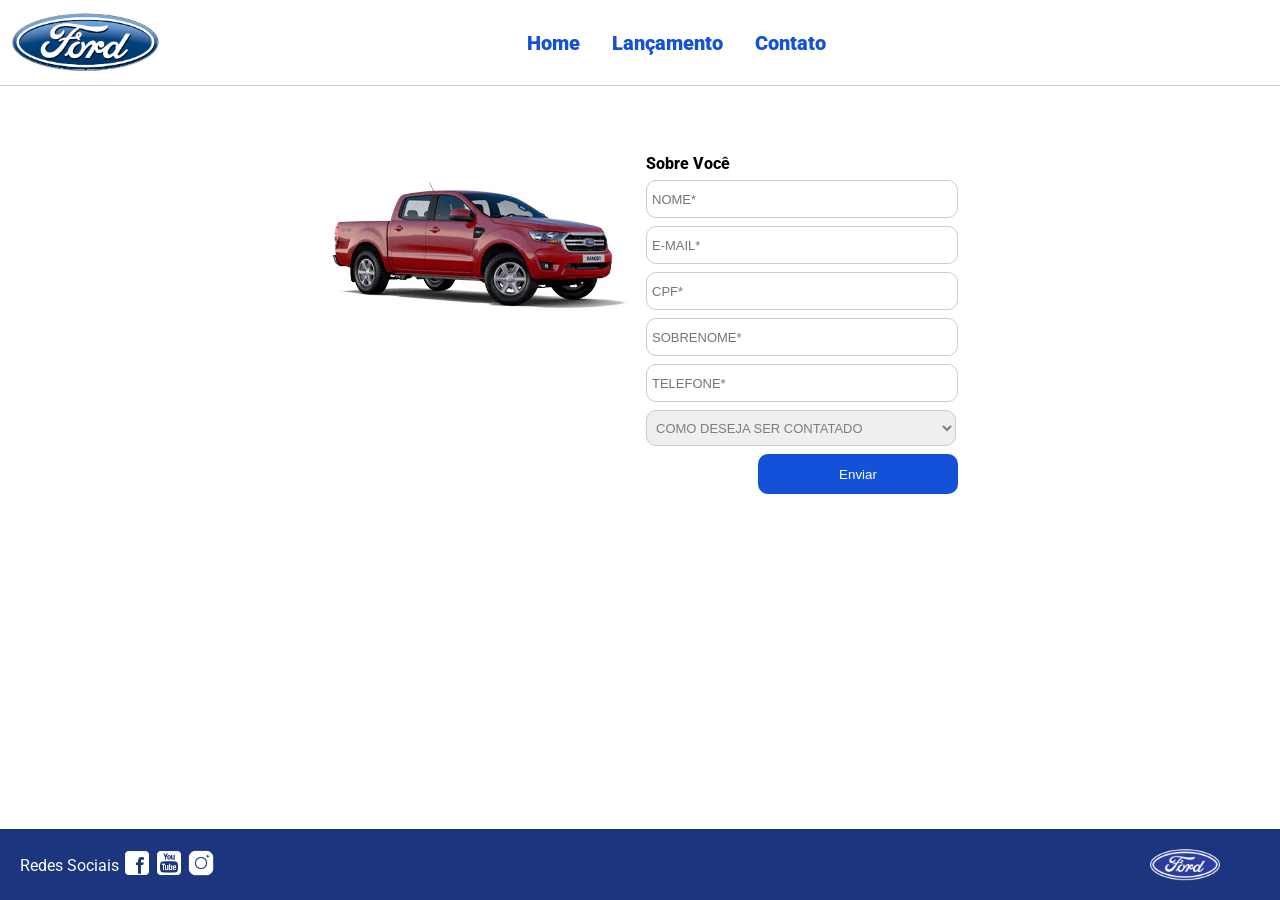
==== Java SCRIPT sprint/contato.html @ 19adab95 "Envio dos arquivos ao repositório - SPRINT" ====
<!DOCTYPE html>
<html lang="pt-br">
<head>
    <meta charset="UTF-8">
    <meta http-equiv="X-UA-Compatible" content="IE=edge">
    <meta name="viewport" content="width=device-width, initial-scale=1.0">
    <title>Ford</title>    
    <link href="css/reset.css" rel="stylesheet">
    <link href="css/style.css" rel="stylesheet">
    <link href="css/form.css" rel="stylesheet">
    <script src="js/form.js"></script>
</head>
<body>
    <header>       
        <div>
            <img src="img/logo-ford-256.png" width="150" class="logo" />
        </div>
        <nav>
            <ul>
                <li>
                    <a href="index.html">Home</a>
                </li>
                <li>
                    <a href="lancamento.html">Lançamento</a>
                </li>
                <li>
                    <a href="contato.html">Contato</a>
                </li>
            </ul>
        </nav>

    </header>
    <main>
        <div class="forms">
            <div>
                <img src="img/xls 2.2 diesel.jpg">
            </div>
            <div>
                <h2 class="titulo">Sobre Você</h2>
            <form onsubmit="Post(this);">
                <input type="text" name="nome" placeholder="NOME*" class="fordform" required>
                <input type="text" name="email" placeholder="E-MAIL*" class="fordform" required>
                <input type="text" name="cpf" placeholder="CPF*" class="fordform" required>
                <input type="text" name="sobrenome" placeholder="SOBRENOME*" class="fordform" required>
                <input type="text" name="telefone" placeholder="TELEFONE*" class="fordform" required>
                <select name="contato" class="fordform" required>
                    <option selected>COMO DESEJA SER CONTATADO</option>
                    <option>TELEFONE</option>
                    <option>E-MAIL</option>
                </select>
            <button type="submit">Enviar</button>
            </form>
            </div>
        </div>
    </main>
    <footer>
        <nav id="social">
            <ul>
                <li><span class="redesociais">Redes Sociais</span></li>
                <li><a href="#" title="Facebook"><img src="img/facebook-50.png"></a></li>
                <li><a href="#" title="YouTube"><img src="img/youtube-squared-50.png"></a></li>
                <li><a href="#" title="Instagram"><img src="img/instagram-logo-50.png"></a></li>
            </ul>
        </nav>
        <div>
           <img src="img/ford-96.png" width="70"  />
        </div>
    </footer>    
</body>
</html>
---- Java SCRIPT sprint/css/style.css ----
@import url('https://fonts.googleapis.com/css2?family=Roboto:wght@300&display=swap');

body {
    background: #FFFFFF;
    height: 100%;
    font-family: 'Roboto', sans-serif;
}

html {
    height: 100%;
}

div#carousel {
    height: 46vh;
    width: 100%;
     max-height: 628px;
    -webkit-transition: all .3s ease-in-out;
    -moz-transition: all .3s ease-in-out;
    transition: all .3s ease-in-out;
}

div#carousel-title a {
    text-decoration: none;
}

div#carousel-title  {
    display: block;
    text-align: center;
    margin-top: 10px;
    margin-bottom: 10px;
    font-weight: bold;
}

header ul {
    text-align: center;
    margin-left: auto;
    margin-right: auto;
    display: block;
}

ul {
	display: inline-block;
}

header {
    background: #FFFFFF;
    border-bottom: 1px solid #ccc;
    margin-bottom: 10px;
    padding: 10px;
}

header div {
    display: inline;
    vertical-align: middle;
}

header nav {
    display: inline-block;
    vertical-align: middle;
    width: 80vw;
}

header nav a {
    color: #1351d8;
    font-size: 20px;
    text-decoration: none;
    font-weight: 900;
    margin-left: 14px;
    margin-right: 14px;
}

header nav a:hover {
    color: #1b357e;
    text-decoration: none;
    font-weight: 900;
}

nav li {
    display: inline;
    list-style: none;
}

main {
    min-height: calc(100% - 167px);
}

nav#social {
    display: inline;
    width: 80%;
}

nav#social ul img {
    width: 28px;
}

span.redesociais {
    color: #ffffff;
    vertical-align: super;
}

footer {
    background: #1B357E;
    padding: 20px;
}

footer div {
    display: inline;
    float: right;
    margin-right: 40px;
}

button:hover {
    background: #1b357e;
}
button {
    background: #1351d8;
    color: #fff;
    border: 0px;
    border-radius: 10px;
}
---- Java SCRIPT sprint/css/form.css ----
.fordform {
    display: block;
    width: 300px;
    border: 1px solid #cccccc;
    border-radius: 10px;
    height: 26px;
    margin: 8px;
    font-size: 13px;
    padding: 5px;
}

select.fordform {
    width: 310px;
    height: 36px;
    color: #807d7d;
}

input:focus-visible {
    outline: none;
}

select:focus-visible {
    outline: none;
}

main div {
    display: inline-block;
    vertical-align: top;
    text-align: left;
    padding-top: 30px;
    padding-bottom: 30px;
}

.forms {
    display: block;
    text-align: center;
}

h2 {
    text-align: left;
    font-weight: 800;
}


button {
    width: 200px;
    height: 40px;
    margin-right: 8px;
    float: right;
}

.titulo {
    margin-left: 8px;
}
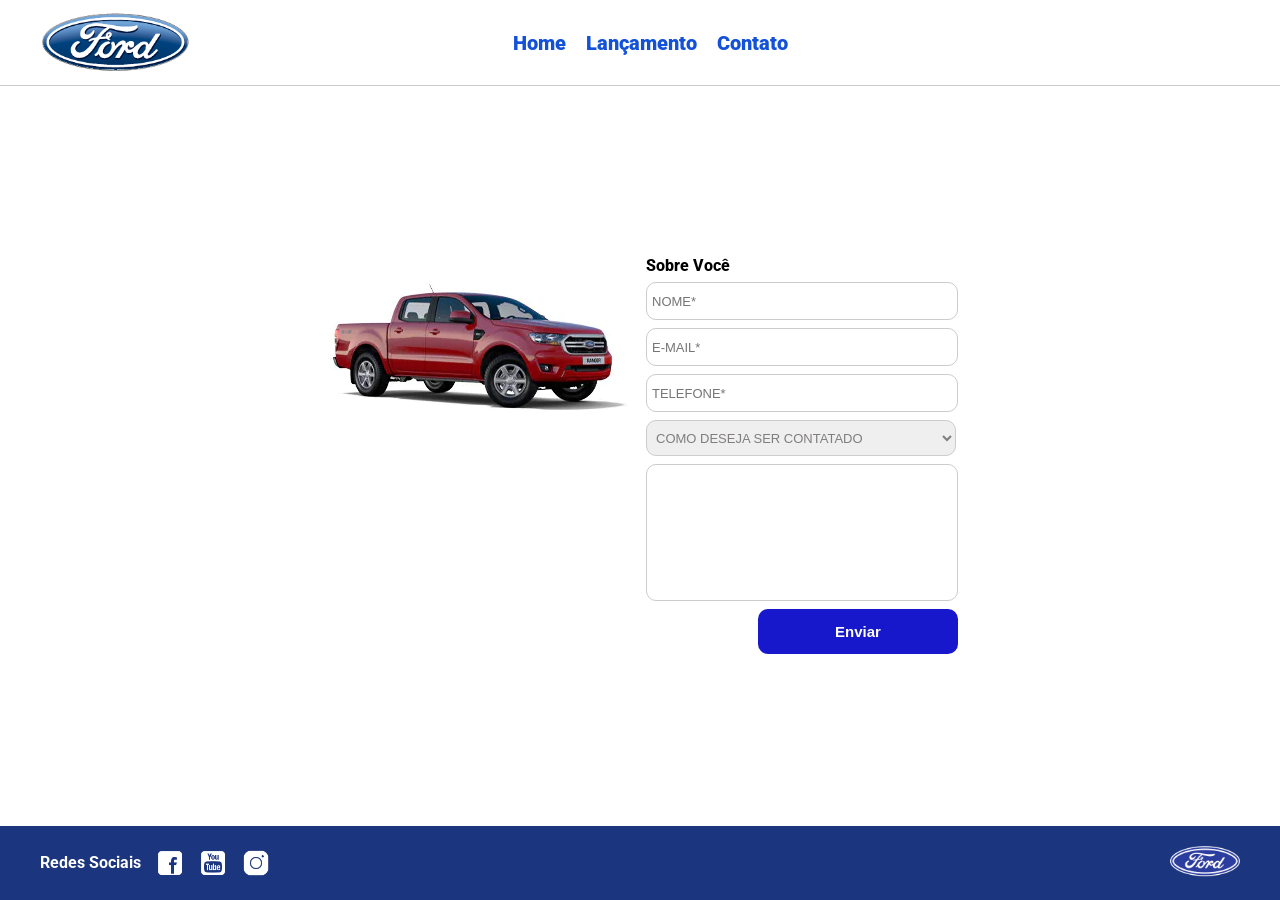
==== commit e48976c8: "adição e remoção necessárias do formulário para o desafio sprint" ====
--- a/Java SCRIPT sprint/contato.html
+++ b/Java SCRIPT sprint/contato.html
@@ -40,14 +40,21 @@
             <form onsubmit="Post(this);">
                 <input type="text" name="nome" placeholder="NOME*" class="fordform" required>
                 <input type="text" name="email" placeholder="E-MAIL*" class="fordform" required>
-                <input type="text" name="cpf" placeholder="CPF*" class="fordform" required>
-                <input type="text" name="sobrenome" placeholder="SOBRENOME*" class="fordform" required>
                 <input type="text" name="telefone" placeholder="TELEFONE*" class="fordform" required>
                 <select name="contato" class="fordform" required>
                     <option selected>COMO DESEJA SER CONTATADO</option>
-                    <option>TELEFONE</option>
-                    <option>E-MAIL</option>
+                    <option>ELOGIO</option>
+                    <option>RECLAMAÇÃO</option>
+                    <option>SOLICITAÇÃO</option>
                 </select>
+                
+                <textarea 
+                    name="mensagem" 
+                     class="fordform mensagem" 
+                     placeholder="Envie sua mensagem"
+                     required>
+                </textarea>
+
             <button type="submit">Enviar</button>
             </form>
             </div>
--- a/Java SCRIPT sprint/css/style.css
+++ b/Java SCRIPT sprint/css/style.css
@@ -1,63 +1,41 @@
 @import url('https://fonts.googleapis.com/css2?family=Roboto:wght@300&display=swap');
+
+/* 1. ESTRUTURA GERAL DA TELA */
+html {
+    height: 100%;
+}
 
 body {
     background: #FFFFFF;
     height: 100%;
+    margin: 0;
     font-family: 'Roboto', sans-serif;
+    display: flex;
+    flex-direction: column;    /* Alinha o Header, Main e Footer como uma pilha vertical */
 }
 
-html {
-    height: 100%;
-}
-
-div#carousel {
-    height: 46vh;
-    width: 100%;
-     max-height: 628px;
-    -webkit-transition: all .3s ease-in-out;
-    -moz-transition: all .3s ease-in-out;
-    transition: all .3s ease-in-out;
-}
-
-div#carousel-title a {
-    text-decoration: none;
-}
-
-div#carousel-title  {
-    display: block;
-    text-align: center;
-    margin-top: 10px;
-    margin-bottom: 10px;
-    font-weight: bold;
+/* 2. TOPO (HEADER) */
+header {
+    background: #FFFFFF;
+    border-bottom: 1px solid #ccc;
+    padding: 10px 40px;
+    display: flex;
+    align-items: center;
+    position: relative; /* Cria uma base para podermos centralizar os links perfeitamente */
 }
 
 header ul {
-    text-align: center;
-    margin-left: auto;
-    margin-right: auto;
-    display: block;
+    margin: 0;
+    padding: 0;
+    display: flex;
+    list-style: none;
 }
 
-ul {
-	display: inline-block;
-}
-
-header {
-    background: #FFFFFF;
-    border-bottom: 1px solid #ccc;
-    margin-bottom: 10px;
-    padding: 10px;
-}
-
-header div {
-    display: inline;
-    vertical-align: middle;
-}
 
 header nav {
-    display: inline-block;
-    vertical-align: middle;
-    width: 80vw;
+    position: absolute;  /* Solta o menu do fluxo comum */
+    left: 50%;           /* Move o início do menu para a metade da tela */
+    transform: translateX(-50%); /* Puxa o menu de volta pela metade do seu próprio tamanho, garantindo o centro perfeito */
 }
 
 header nav a {
@@ -65,56 +43,142 @@
     font-size: 20px;
     text-decoration: none;
     font-weight: 900;
-    margin-left: 14px;
-    margin-right: 14px;
+    margin-left: 20px;
+    display: inline-block;
+    transition: transform 0.3s ease, color 0.3s ease;
 }
 
 header nav a:hover {
     color: #1b357e;
-    text-decoration: none;
-    font-weight: 900;
+    transform: scale(1.15);
 }
 
-nav li {
-    display: inline;
-    list-style: none;
+/* 3. CENTRO DA TELA (MAIN) - O segredo do alinhamento */
+main {
+    flex: 1;                   /* Faz o centro ocupar todo o espaço branco restante */
+    display: flex;
+    flex-direction: column;    /* Força o carrossel a ficar EM CIMA e o texto EMBAIXO */
+    align-items: center;       /* Centraliza horizontalmente (esquerda/direita) */
+    justify-content: center;   /* Centraliza verticalmente (cima/baixo) */
+    padding: 20px;
+    box-sizing: border-box;
 }
 
-main {
-    min-height: calc(100% - 167px);
+/* 4. A MOLDURA DO CARROSSEL */
+/* 4. A MOLDURA DO CARROSSEL */
+div#carousel {
+    width: 100%;
+    max-width: 750px;          /* Limita a largura para a foto não virar um outdoor */
+    height: 420px;             /* Define uma altura fixa perfeita */
+    overflow: hidden;          /* Corta qualquer sobra da imagem para respeitar a moldura */
+    border-radius: 10px;       /* Cantos arredondados elegantes */
+    box-shadow: 0px 5px 20px rgba(0, 0, 0, 0.15); /* Sombra para dar profundidade */
+    display: block;
+    position: relative;        /* ADICIONADO: Dá uma base para os botões fixarem suas posições dentro dele */
 }
 
-nav#social {
-    display: inline;
-    width: 80%;
+/* ADICIONADO: Garante que a caixa de fotos ocupe todo o tamanho interno */
+#carousel-images {
+    width: 100%;
+    height: 100%;
+}
+
+/* 5. A FOTO DO CARRO */
+.foto-carro {
+    width: 100%;
+    height: 100%;
+    object-fit: cover;         /* Adapta a foto dentro do espaço sem amassar ou distorcer */
+    display: block;
+    transition: transform 0.3s ease;
+}
+
+
+/* O CÓDIGO CORRIGIDO: */
+div#carousel:hover .foto-carro {
+    transform: scale(1.06);
+}
+
+/* ADICIONADO: ESTILIZAÇÃO DOS BOTÕES LATERAIS DISCRETOS */
+#prev-btn, #next-btn {
+    position: absolute;
+    top: 50%;
+    transform: translateY(-50%);    /* Alinha verticalmente perfeitamente no centro */
+    background: rgba(0, 0, 0, 0.25); /* Fundo preto bem transparente e discreto */
+    color: #ffffff;
+    border: none;
+    font-size: 24px;
+    padding: 16px 12px;
+    cursor: pointer;
+    z-index: 10;                     /* Força os botões a ficarem na frente da imagem */
+    opacity: 1;                      /* Deixa invisível por padrão */
+    transition: background 0.2s ease, opacity 0.3s ease; /* Transição suave de aparecimento */
+}
+
+
+/* Posicionamento de cada botão em suas respectivas pontas */
+#prev-btn {
+    left: 0;
+    border-radius: 0 8px 8px 0;      /* Arredonda apenas os cantos direitos do botão */
+}
+
+#next-btn {
+    right: 0;
+    border-radius: 8px 0 0 8px;      /* Arredonda apenas os cantos esquerdos do botão */
+}
+
+/* Quando o mouse entra no carrossel, as setas surgem de forma suave */
+div#carousel:hover #prev-btn,
+div#carousel:hover #next-btn {
+    opacity: 1;
+}
+
+/* Quando o mouse passa diretamente por cima do botão, ele acende um pouco mais */
+#prev-btn:hover, #next-btn:hover {
+    background: rgba(0, 0, 0, 0.6);
+}
+
+/* 6. O TEXTO EMBAIXO DA FOTO */
+div#carousel-title {
+    margin-top: 20px;          /* Cria uma distância limpa abaixo da foto */
+    font-weight: bold;
+    font-size: 1.2rem;
+    color: #1b357e;
+    text-align: center;
+    display: block;            /* Garante que ele ocupe sua própria linha embaixo */
+}
+
+div#carousel-title a {
+    text-decoration: none;
+    color: inherit;
+}
+
+/* 7. RODAPÉ (FOOTER) */
+footer {
+    background: #1B357E;
+    padding: 20px 40px;
+    display: flex;
+    justify-content: space-between; /* Separa as redes sociais do logo da Ford */
+    align-items: center;
+}
+
+footer ul {
+    margin: 0;
+    padding: 0;
+    display: flex;
+    list-style: none;
+    align-items: center;
+}
+
+footer li {
+    margin-right: 15px;
 }
 
 nav#social ul img {
     width: 28px;
+    display: block;
 }
 
 span.redesociais {
     color: #ffffff;
-    vertical-align: super;
-}
-
-footer {
-    background: #1B357E;
-    padding: 20px;
-}
-
-footer div {
-    display: inline;
-    float: right;
-    margin-right: 40px;
-}
-
-button:hover {
-    background: #1b357e;
-}
-button {
-    background: #1351d8;
-    color: #fff;
-    border: 0px;
-    border-radius: 10px;
-}
+    font-weight: bold;
+}
--- a/Java SCRIPT sprint/css/form.css
+++ b/Java SCRIPT sprint/css/form.css
@@ -41,12 +41,37 @@
     font-weight: 800;
 }
 
+textarea.mensagem {
+     height: 120px;
+     resize: none;
+     padding-top: 10px;
+     font-family: Arial, sans-serif;;
+}
+
 
 button {
     width: 200px;
-    height: 40px;
+    height: 45px;
     margin-right: 8px;
     float: right;
+
+
+    background-color: rgb(23, 23, 204);
+    color: white;
+    border: none;
+    border-radius: 10px;
+
+    font-size: 15px;
+    font-weight: bold;
+
+    cursor: pointer;
+
+    transition: 0.3s;
+}
+
+button:hover{
+    background-color: #0d3ea5;
+    transform: scale(1.05);
 }
 
 .titulo {
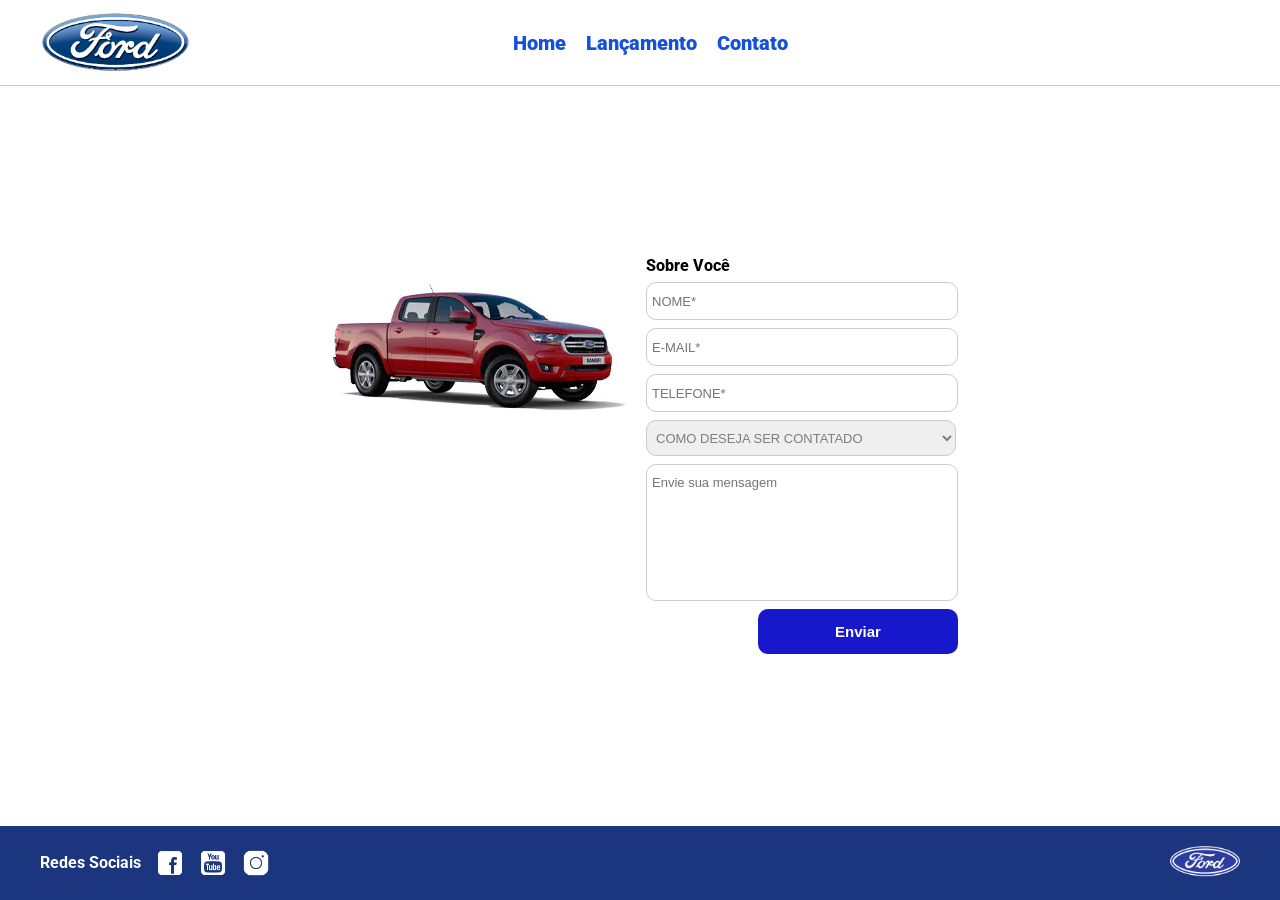
==== commit d25958cf: "estruturando função para armazenar informações do usuário ao enviar no formulário" ====
--- a/Java SCRIPT sprint/contato.html
+++ b/Java SCRIPT sprint/contato.html
@@ -50,10 +50,9 @@
                 
                 <textarea 
                     name="mensagem" 
-                     class="fordform mensagem" 
-                     placeholder="Envie sua mensagem"
-                     required>
-                </textarea>
+                    class="fordform mensagem" 
+                    placeholder="Envie sua mensagem"
+                    required></textarea>
 
             <button type="submit">Enviar</button>
             </form>
